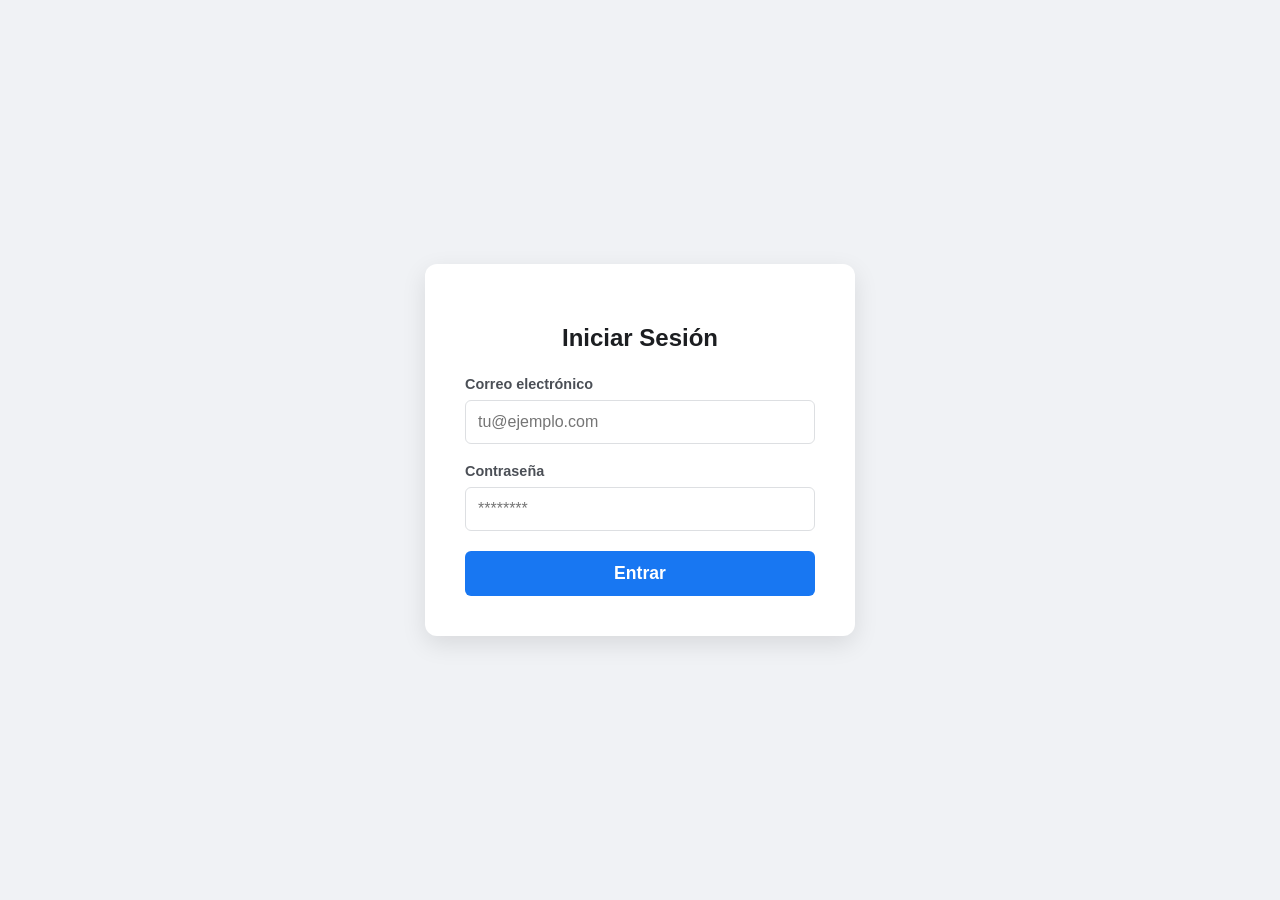
==== frontend/login.html @ 328f0620 "base de directoris i prova de login" ====
<!DOCTYPE html>
<html lang="es">
<head>
    <meta charset="UTF-8">
    <meta name="viewport" content="width=device-width, initial-scale=1.0">
    <title>Página de Login</title>
    <link rel="stylesheet" href="login.css">
</head>
<body>

    <div class="login-container">
        <h2>Iniciar Sesión</h2>
        <form action="/login" method="POST">
            <div class="input-group">
                <label for="email">Correo electrónico</label>
                <input type="email" id="email" name="email" required placeholder="tu@ejemplo.com">
            </div>
            
            <div class="input-group">
                <label for="password">Contraseña</label>
                <input type="password" id="password" name="password" required placeholder="********">
            </div>

            <button type="submit">Entrar</button>
        </form>
    </div>

</body>
</html>
---- frontend/login.css ----
/* Configuración general */
body {
    font-family: 'Segoe UI', Tahoma, Geneva, Verdana, sans-serif;
    display: flex;
    justify-content: center;
    align-items: center;
    height: 100vh;
    margin: 0;
    background-color: #f0f2f5;
}

/* Caja del Login */
.login-container {
    background-color: white;
    padding: 2.5rem;
    border-radius: 12px;
    box-shadow: 0 8px 24px rgba(0, 0, 0, 0.1);
    width: 100%;
    max-width: 350px;
}

h2 {
    text-align: center;
    color: #1c1e21;
    margin-bottom: 1.5rem;
}

/* Grupos de entrada */
.input-group {
    margin-bottom: 1.2rem;
}

label {
    display: block;
    margin-bottom: 8px;
    font-size: 0.9rem;
    font-weight: 600;
    color: #4b4f56;
}

input {
    width: 100%;
    padding: 12px;
    border: 1px solid #dddfe2;
    border-radius: 6px;
    box-sizing: border-box;
    font-size: 1rem;
    transition: border-color 0.3s;
}

input:focus {
    outline: none;
    border-color: #1877f2;
    box-shadow: 0 0 0 2px rgba(24, 119, 242, 0.2);
}

/* Botón */
button {
    width: 100%;
    padding: 12px;
    background-color: #1877f2;
    border: none;
    color: white;
    border-radius: 6px;
    cursor: pointer;
    font-size: 1.1rem;
    font-weight: bold;
    transition: background-color 0.3s;
}

button:hover {
    background-color: #166fe5;
}
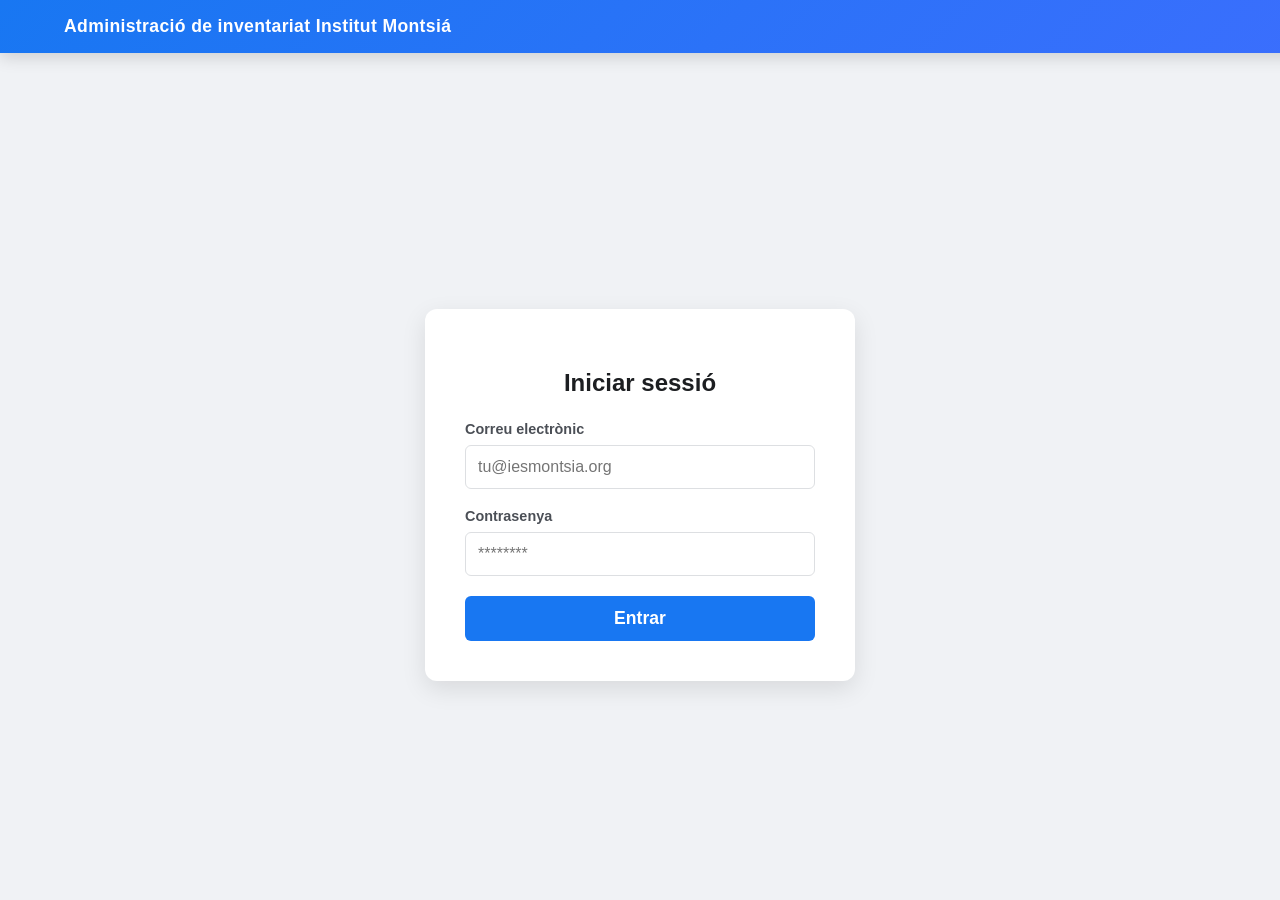
==== commit a37786af: "millora de login 1" ====
--- a/frontend/login.html
+++ b/frontend/login.html
@@ -8,22 +8,30 @@
 </head>
 <body>
 
-    <div class="login-container">
-        <h2>Iniciar Sesión</h2>
-        <form action="/login" method="POST">
-            <div class="input-group">
-                <label for="email">Correo electrónico</label>
-                <input type="email" id="email" name="email" required placeholder="tu@ejemplo.com">
-            </div>
-            
-            <div class="input-group">
-                <label for="password">Contraseña</label>
-                <input type="password" id="password" name="password" required placeholder="********">
-            </div>
+    <header class="site-header">
+        <div class="header-content">
+            <h1>Administració de inventariat Institut Montsiá</h1>
+        </div>
+    </header>
 
-            <button type="submit">Entrar</button>
-        </form>
-    </div>
+    <main class="content-wrapper">
+        <div class="login-container">
+            <h2>Iniciar sessió</h2>
+            <form action="/login" method="POST">
+                <div class="input-group">
+                    <label for="email">Correu electrònic</label>
+                    <input type="email" id="email" name="email" required placeholder="tu@iesmontsia.org">
+                </div>
+                
+                <div class="input-group">
+                    <label for="password">Contrasenya</label>
+                    <input type="password" id="password" name="password" required placeholder="********">
+                </div>
+
+                <button type="submit">Entrar</button>
+            </form>
+        </div>
+    </main>
 
 </body>
 </html>
--- a/frontend/login.css
+++ b/frontend/login.css
@@ -1,12 +1,43 @@
 /* Configuración general */
 body {
     font-family: 'Segoe UI', Tahoma, Geneva, Verdana, sans-serif;
+    margin: 0;
+    background-color: #f0f2f5;
+}
+
+.content-wrapper {
     display: flex;
     justify-content: center;
     align-items: center;
-    height: 100vh;
+    min-height: 100vh;
+    padding-top: 90px;
+    box-sizing: border-box;
+}
+
+.site-header {
+    position: fixed;
+    top: 0;
+    left: 0;
+    width: 100%;
+    padding: 1rem 1.5rem;
+    background: linear-gradient(135deg, #1877f2 0%, #3b6efd 100%);
+    color: #ffffff;
+    box-shadow: 0 4px 16px rgba(0, 0, 0, 0.15);
+    z-index: 10;
+}
+
+.header-content {
+    max-width: 1200px;
+    margin: 0 auto;
+    display: flex;
+    align-items: center;
+    justify-content: space-between;
+}
+
+.header-content h1 {
     margin: 0;
-    background-color: #f0f2f5;
+    font-size: 1.1rem;
+    letter-spacing: 0.02em;
 }
 
 /* Caja del Login */
